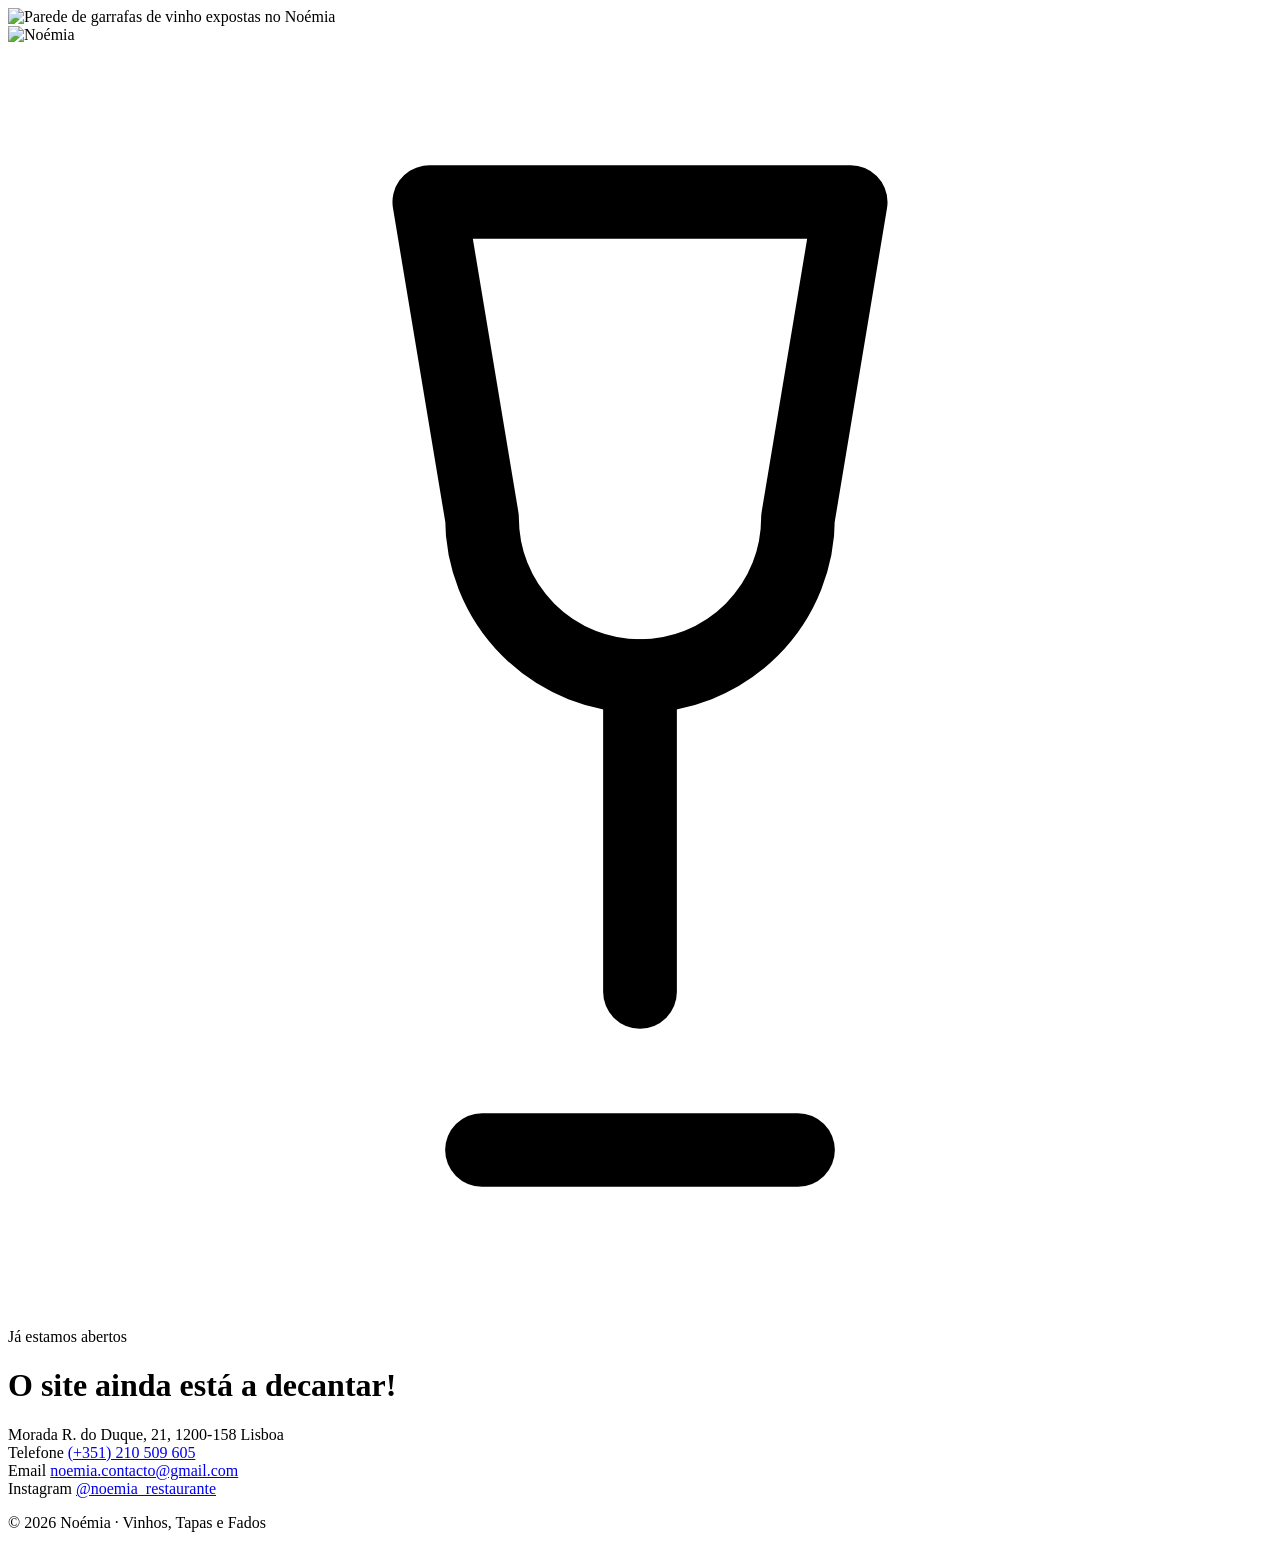
==== em-breve.html @ 316791ad "Add files via upload" ====
<!DOCTYPE html>
<html lang="pt-PT">
<head>
<meta charset="UTF-8">
<meta name="viewport" content="width=device-width, initial-scale=1.0">
<title>Site em construção · Noémia</title>
<meta name="description" content="O Noémia já está aberto. O novo site está em construção — venha à nossa mesa entretanto.">
<meta name="robots" content="noindex">

<link rel="icon" type="image/png" sizes="32x32" href="assets/logo/favicon-32.png">
<link rel="apple-touch-icon" href="assets/logo/apple-touch-icon.png">

<link rel="preconnect" href="https://fonts.googleapis.com">
<link rel="preconnect" href="https://fonts.gstatic.com" crossorigin>
<link href="https://fonts.googleapis.com/css2?family=Fraunces:ital,opsz,wght@0,9..144,300;0,9..144,500;0,9..144,600;1,9..144,500&family=Work+Sans:wght@300;400;500;600&display=swap" rel="stylesheet">

<link rel="stylesheet" href="assets/css/style.css">
</head>
<body class="embreve-page">

<!--
  NOTA PARA O CLIENTE:
  Esta é uma página autónoma de "Site em construção", separada do site
  principal (index.html). O restaurante já está aberto — esta tela deixa
  isso claro e convida o visitante a contactar/visitar entretanto.
  Para colocar esta página online primeiro, basta apontar o domínio para
  este ficheiro (em-breve.html) em vez do index.html.
-->

<div class="grain"></div>

<div class="embreve">
  <div class="embreve-media">
    <img src="assets/img/parede-vinhos.jpg" alt="Parede de garrafas de vinho expostas no Noémia" loading="eager">
    <div class="embreve-overlay"></div>
  </div>

  <div class="embreve-content container">
    <img src="assets/logo/noemia-white.png" alt="Noémia" class="embreve-logo">

    <svg class="embreve-icon" viewBox="0 0 24 24" fill="none" stroke="currentColor" stroke-width="1.4" stroke-linecap="round" stroke-linejoin="round" aria-hidden="true"><path d="M8 3h8l-1 6a3 3 0 0 1-3 3 3 3 0 0 1-3-3L8 3z"/><path d="M12 12v6"/><path d="M9 21h6"/></svg>

    <p class="embreve-eyebrow">Já estamos abertos</p>
    <h1 class="embreve-heading">O site ainda está a decantar!</h1>

    <div class="embreve-info">
      <div class="info-block">
        <span class="info-label">Morada</span>
        <span class="info-value">R. do Duque, 21, 1200-158 Lisboa</span>
      </div>
      <div class="info-block">
        <span class="info-label">Telefone</span>
        <span class="info-value"><a href="tel:+351210509605">(+351) 210 509 605</a></span>
      </div>
      <div class="info-block">
        <span class="info-label">Email</span>
        <span class="info-value"><a href="mailto:noemia.contacto@gmail.com">noemia.contacto@gmail.com</a></span>
      </div>
      <div class="info-block">
        <span class="info-label">Instagram</span>
        <span class="info-value"><a href="https://instagram.com/noemia_restaurante" target="_blank" rel="noopener">@noemia_restaurante</a></span>
      </div>
    </div>
  </div>

  <p class="embreve-credit">&copy; <span id="year"></span> Noémia · Vinhos, Tapas e Fados</p>
</div>

<script>document.getElementById("year").textContent = new Date().getFullYear();</script>
</body>
</html>
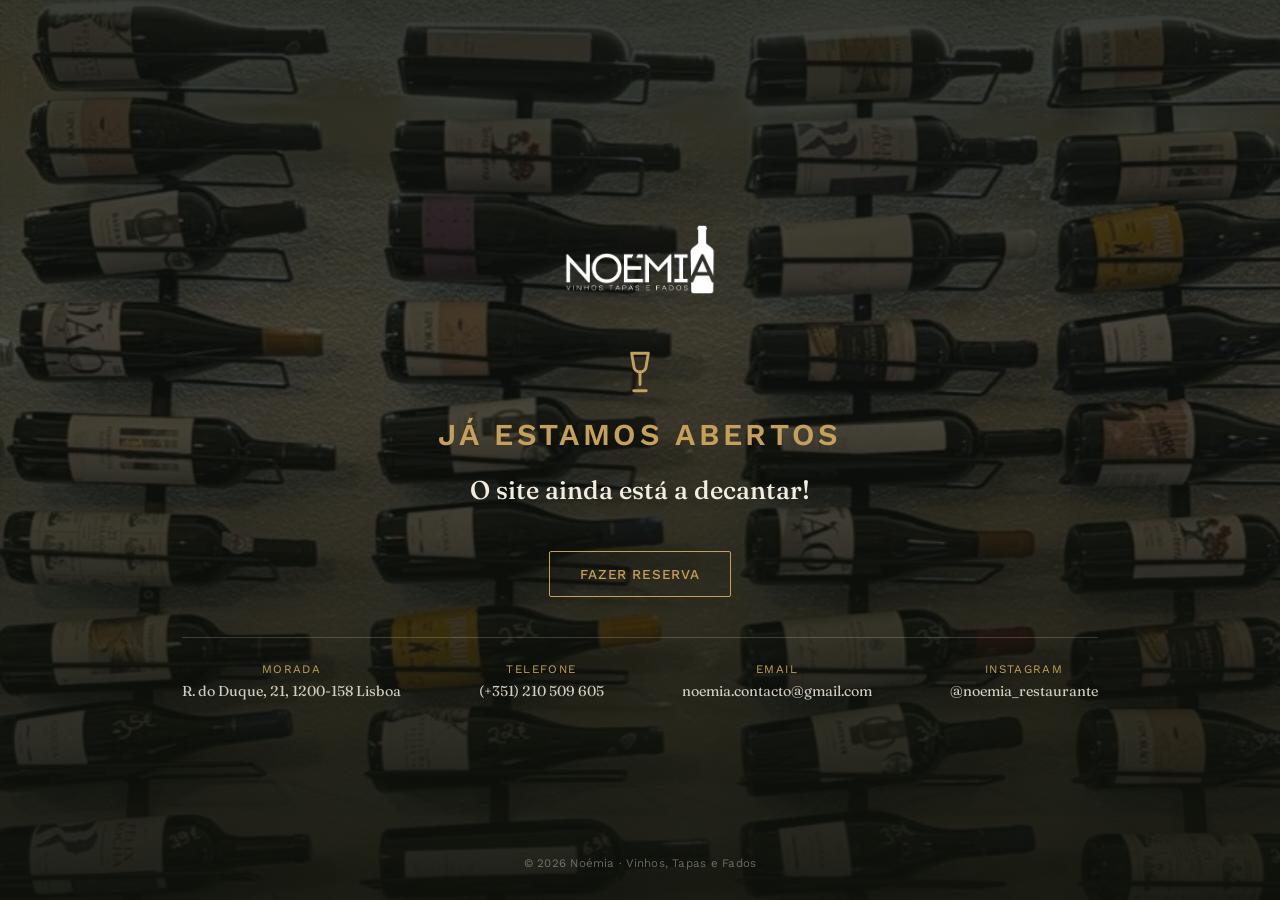
==== commit 402f310f: "Fixar imagem de fundo e adicionar botão de reservas na página "em breve" Impede o efeito de arrastar" ====
--- a/em-breve.html
+++ b/em-breve.html
@@ -43,6 +43,9 @@
     <p class="embreve-eyebrow">Já estamos abertos</p>
     <h1 class="embreve-heading">O site ainda está a decantar!</h1>
 
+    <!-- NOTA PARA O CLIENTE: substituir o href abaixo pelo link real de reservas quando for enviado. -->
+    <a href="RESERVAS_URL_AQUI" target="_blank" rel="noopener" class="btn btn-outline-light embreve-cta">Fazer Reserva</a>
+
     <div class="embreve-info">
       <div class="info-block">
         <span class="info-label">Morada</span>
--- a/assets/css/style.css
+++ b/assets/css/style.css
@@ -0,0 +1,583 @@
+/* ==========================================================================
+   Noémia · Vinhos, Tapas e Fados
+   ========================================================================== */
+
+:root{
+  --verde: #2A3322;
+  --verde-escuro: #1B2116;
+  --creme: #F4EEE1;
+  --creme-2: #EAE1CD;
+  --dourado: #C6A15B;
+  --texto-escuro: #211D17;
+  --texto-claro: #F4EEE1;
+
+  --serif: 'Fraunces', Georgia, serif;
+  --sans: 'Work Sans', -apple-system, BlinkMacSystemFont, 'Segoe UI', sans-serif;
+
+  --container: 1180px;
+  --transition: .5s cubic-bezier(.16,.8,.28,1);
+
+  --textura: repeating-linear-gradient(135deg, rgba(244,238,225,.05) 0px, rgba(244,238,225,.05) 1px, transparent 1px, transparent 9px);
+}
+
+*, *::before, *::after{ box-sizing: border-box; }
+html{ scroll-behavior: smooth; }
+body{
+  margin:0;
+  font-family: var(--sans);
+  color: var(--texto-escuro);
+  background: var(--creme);
+  -webkit-font-smoothing: antialiased;
+  overflow-x: hidden;
+}
+img{ max-width:100%; display:block; }
+a{ color: inherit; text-decoration: none; }
+ul{ list-style:none; margin:0; padding:0; }
+h1,h2,h3,h4{ font-family: var(--serif); font-weight: 500; margin:0; line-height:1.12; }
+
+.container{
+  width:100%;
+  max-width: var(--container);
+  margin:0 auto;
+  padding: 0 32px;
+}
+
+/* subtle grain overlay for texture */
+.grain{
+  position: fixed; inset:0; z-index: 9999; pointer-events:none;
+  opacity:.035; mix-blend-mode:multiply;
+  background-image: url("data:image/svg+xml,%3Csvg xmlns='http://www.w3.org/2000/svg' width='120' height='120'%3E%3Cfilter id='n'%3E%3CfeTurbulence type='fractalNoise' baseFrequency='0.9' numOctaves='2' stitchTiles='stitch'/%3E%3C/filter%3E%3Crect width='100%25' height='100%25' filter='url(%23n)'/%3E%3C/svg%3E");
+}
+
+/* ---------- buttons ---------- */
+.btn{
+  display:inline-flex; align-items:center; justify-content:center;
+  padding: 14px 30px;
+  border-radius: 2px;
+  font-size: .85rem;
+  letter-spacing: .06em;
+  text-transform: uppercase;
+  font-weight: 500;
+  border: 1px solid transparent;
+  transition: all .3s ease;
+  cursor:pointer;
+  white-space: nowrap;
+}
+.btn-primary{ background: var(--verde); color: var(--creme); }
+.btn-primary:hover{ background: var(--verde-escuro); transform: translateY(-1px); }
+
+.btn-ghost{ background: transparent; color: var(--texto-claro); border-color: rgba(244,238,225,.5); }
+.btn-ghost:hover{ background: rgba(244,238,225,.12); border-color: var(--texto-claro); }
+
+.btn-outline{ background: transparent; color: var(--texto-escuro); border-color: var(--texto-escuro); }
+.btn-outline:hover{ background: var(--texto-escuro); color: var(--creme); }
+
+.btn-outline-light{ background: transparent; color: var(--dourado); border-color: var(--dourado); }
+.btn-outline-light:hover{ background: var(--dourado); color: var(--verde-escuro); }
+
+/* ---------- header ---------- */
+.site-header{
+  position: fixed; top:0; left:0; right:0; z-index: 1000;
+  padding: 22px 0;
+  transition: background .4s ease, padding .4s ease, box-shadow .4s ease;
+}
+.site-header.scrolled{
+  background: rgba(244,238,225,.92);
+  backdrop-filter: blur(10px);
+  padding: 14px 0;
+  box-shadow: 0 2px 20px rgba(0,0,0,.06);
+}
+.header-inner{
+  display:grid; grid-template-columns: 1fr auto 1fr; align-items:center; gap: 24px;
+}
+.brand{ position:relative; display:inline-flex; justify-self:start; }
+.brand-logo{ height: 48px; width:auto; transition: height .4s ease, opacity .3s ease; }
+.site-header.scrolled .brand-logo{ height: 38px; }
+.brand-logo-dark{ position:absolute; top:0; left:0; opacity:0; }
+.site-header.scrolled .brand-logo-light{ opacity:0; }
+.site-header.scrolled .brand-logo-dark{ opacity:1; }
+
+.main-nav{ display:flex; gap: 34px; justify-self:center; }
+.main-nav a{
+  font-size: .82rem; letter-spacing:.05em; text-transform: uppercase;
+  color: var(--texto-claro); position:relative; padding: 4px 0;
+  transition: color .4s ease;
+}
+.site-header.scrolled .main-nav a{ color: var(--texto-escuro); }
+.main-nav a::after{
+  content:''; position:absolute; left:0; right:100%; bottom:-2px; height:1px;
+  background: var(--dourado); transition: right .3s ease;
+}
+.site-header.scrolled .main-nav a::after{ background: var(--verde); }
+.main-nav a:hover::after{ right:0; }
+
+.header-actions{ display:flex; align-items:center; gap: 20px; justify-self:end; }
+
+.nav-cta{
+  padding: 10px 24px;
+  color: var(--texto-claro); border-color: rgba(244,238,225,.6);
+  transition: all .3s ease, color .4s ease, border-color .4s ease;
+}
+.site-header.scrolled .nav-cta{ color: var(--texto-escuro); border-color: var(--texto-escuro); }
+.site-header.scrolled .nav-cta:hover{ background: var(--texto-escuro); color: var(--creme); }
+.nav-cta:hover{ background: rgba(244,238,225,.12); }
+
+.lang-switch{ display:flex; align-items:center; gap: 2px; }
+.lang-btn{
+  background:none; border:none; cursor:pointer; padding: 4px 7px;
+  font-family: 'Work Sans', sans-serif; font-size: .74rem; font-weight:500;
+  letter-spacing:.04em; color: rgba(244,238,225,.65);
+  transition: color .3s ease;
+}
+.lang-btn:hover{ color: var(--texto-claro); }
+.lang-btn.is-active{ color: var(--dourado); font-weight:600; }
+.site-header.scrolled .lang-btn{ color: rgba(33,29,23,.45); }
+.site-header.scrolled .lang-btn:hover{ color: var(--texto-escuro); }
+.site-header.scrolled .lang-btn.is-active{ color: var(--verde); }
+body.subpage .lang-btn{ color: rgba(33,29,23,.45); }
+body.subpage .lang-btn:hover{ color: var(--texto-escuro); }
+body.subpage .lang-btn.is-active{ color: var(--verde); }
+
+.nav-toggle{ display:none; }
+
+/* subpages without a dark hero need a legible header from the start,
+   but as a translucent glass effect instead of a solid colour */
+body.subpage .site-header{
+  background: rgba(244,238,225,.22);
+  backdrop-filter: blur(18px);
+  -webkit-backdrop-filter: blur(18px);
+  box-shadow: 0 2px 20px rgba(0,0,0,.06);
+}
+body.subpage .main-nav a{ color: var(--texto-escuro); }
+body.subpage .main-nav a::after{ background: var(--verde); }
+body.subpage .nav-cta{ color: var(--texto-escuro); border-color: var(--texto-escuro); }
+body.subpage .nav-cta:hover{ background: var(--texto-escuro); color: var(--creme); }
+body.subpage .nav-toggle span{ background: var(--texto-escuro); }
+body.subpage .brand-logo-light{ opacity:0; }
+body.subpage .brand-logo-dark{ opacity:1; }
+
+/* ---------- eyebrow / heading helpers ---------- */
+.eyebrow{
+  font-size: .78rem; letter-spacing: .18em; text-transform: uppercase;
+  color: var(--verde); font-weight: 600; margin: 0 0 18px;
+}
+.eyebrow-light{ color: var(--dourado); }
+
+h1, h2{ font-size: clamp(2rem, 3.4vw, 2.9rem); margin-bottom: 22px; }
+.lead{ font-size: 1.05rem; line-height:1.75; color: #4a453b; max-width: 46ch; }
+.lead-light{ color: rgba(244,238,225,.82); max-width: 56ch; }
+
+.note{ margin-top: 24px; font-size: .92rem; font-style: italic; color:#6b6455; }
+.note-light{ color: rgba(244,238,225,.65); }
+
+.section{ position: relative; padding: 130px 0; }
+
+/* ---------- reveal on scroll ---------- */
+.reveal{ opacity:0; transform: translateY(26px); transition: opacity .8s ease, transform .8s ease; }
+.reveal.is-visible{ opacity:1; transform: translateY(0); }
+
+/* ==========================================================================
+   HERO
+   ========================================================================== */
+.hero{
+  position: relative; height: 100vh; min-height: 640px;
+  display:flex; align-items:center; justify-content:center;
+  overflow:hidden;
+}
+.hero-media{ position:absolute; inset:0; z-index:0; }
+.hero-media img{
+  width:100%; height:100%; object-fit: cover; object-position: center 30%;
+  animation: heroZoom 9s ease-in-out infinite alternate;
+}
+@keyframes heroZoom{
+  0%{ transform: scale(1); }
+  100%{ transform: scale(1.1); }
+}
+.hero-overlay{
+  position:absolute; inset:0;
+  background: linear-gradient(180deg, rgba(27,33,22,.55) 0%, rgba(27,33,22,.35) 40%, rgba(27,33,22,.75) 100%);
+}
+.hero-content{
+  position:relative; z-index:1; text-align:center;
+  display:flex; flex-direction:column; align-items:center;
+  padding-top: 0;
+  margin-top: -48px;
+}
+.hero-logo{ width: min(560px, 78vw); margin: 8px 0 34px; }
+.hero-actions{ display:flex; gap: 22px; flex-wrap: wrap; justify-content:center; }
+.hero-actions .btn{
+  padding: 20px 46px;
+  font-size: .95rem;
+}
+.hero-actions .btn-primary{
+  box-shadow: 0 10px 34px rgba(198,161,91,.35), 0 0 46px rgba(198,161,91,.22);
+}
+.hero-actions .btn-primary:hover{
+  box-shadow: 0 12px 44px rgba(198,161,91,.55), 0 0 60px rgba(198,161,91,.4);
+}
+.hero-actions .btn-ghost{
+  box-shadow: 0 0 30px rgba(244,238,225,.12);
+}
+.hero-actions .btn-ghost:hover{
+  box-shadow: 0 0 40px rgba(244,238,225,.2);
+}
+
+/* ==========================================================================
+   CONCEITO
+   ========================================================================== */
+.conceito{ background: var(--creme); }
+.split{
+  display:grid; grid-template-columns: 1.1fr .9fr; gap: 80px; align-items:center;
+}
+.split-reverse{ grid-template-columns: .9fr 1.1fr; }
+.split-reverse .split-media{ order: -1; }
+
+.split-media img{ border-radius: 3px; box-shadow: 0 30px 60px -20px rgba(20,15,10,.35); }
+
+.split-media-collage{ position:relative; margin-bottom: 46px; }
+.split-media-collage .media-main{ border-radius:3px; box-shadow: 0 30px 60px -20px rgba(20,15,10,.35); }
+.media-accent{
+  position:absolute; width: 42%; right:-6%; bottom:-12%;
+  border: 8px solid var(--creme);
+  border-radius: 3px; overflow:hidden;
+  box-shadow: 0 24px 50px -16px rgba(20,15,10,.45);
+}
+.media-accent img{ height:100%; object-fit:cover; object-position: center 20%; }
+
+.pillars{
+  margin-top: 52px; display:grid; grid-template-columns: repeat(3,1fr); gap: 22px;
+}
+.pillar{
+  display:flex;
+  flex-direction:column;
+  background: var(--creme-2);
+  border: 1px solid rgba(33,29,23,.08);
+  border-radius: 4px;
+  padding: 26px 22px 22px;
+  transition: transform .4s ease, box-shadow .4s ease, border-color .4s ease;
+}
+.pillar:hover{
+  transform: translateY(-6px);
+  box-shadow: 0 24px 40px -18px rgba(20,15,10,.25);
+  border-color: rgba(198,161,91,.5);
+}
+.pillar-icon{
+  display:flex; align-items:center; justify-content:center;
+  width: 40px; height: 40px; margin-bottom: 14px;
+  color: var(--dourado);
+}
+.pillar-icon svg{ width:100%; height:100%; }
+.pillar-num{ font-family: var(--serif); font-size: .78rem; color: var(--dourado); letter-spacing:.1em; }
+.pillar h3{ font-size: 1.15rem; margin: 8px 0 8px; }
+.pillar p{ font-size: .9rem; line-height: 1.6; color:#5a5448; margin: 0 0 16px; }
+.pillar-link{
+  display:inline-flex; align-items:center; gap: 6px;
+  font-size: .74rem; letter-spacing:.08em; text-transform:uppercase;
+  color: var(--verde); font-weight: 600;
+  margin-top: auto; padding-top: 14px;
+}
+.pillar-link svg{ width: 12px; height:12px; transition: transform .3s ease; }
+.pillar:hover .pillar-link svg{ transform: translateY(3px); }
+
+/* ==========================================================================
+   CARTA
+   ========================================================================== */
+.carta{
+  background: linear-gradient(160deg, var(--verde-escuro) 0%, var(--verde) 100%);
+  color: var(--texto-claro);
+}
+.section-head{ max-width: 640px; margin: 0 auto 64px; text-align:center; }
+.section-head .lead{ margin: 0 auto; }
+
+.menu-categories{
+  max-width: 980px; margin: 0 auto;
+  display:flex; flex-direction:column; gap: 54px;
+}
+.menu-category-head{ display:flex; align-items:baseline; gap: 18px; margin-bottom: 20px; }
+.menu-category-title{
+  font-family: var(--serif); font-size: 1.35rem; color: var(--dourado);
+  white-space: nowrap; letter-spacing: .01em;
+}
+.menu-category-line{ flex:1; height:1px; background: rgba(244,238,225,.16); }
+
+.menu-grid{
+  display:grid; grid-template-columns: 1fr 1fr; gap: 18px 60px;
+}
+.menu-item{ padding: 16px 0; border-bottom: 1px solid rgba(244,238,225,.12); }
+.menu-item-top{ display:flex; align-items:baseline; gap: 10px; }
+.menu-item h4{
+  font-family: var(--sans); font-weight: 400; font-size: .98rem;
+  color: rgba(244,238,225,.92); margin:0; flex-shrink:0;
+}
+.dots{ flex:1; border-bottom: 1px dotted rgba(244,238,225,.25); transform: translateY(-4px); }
+.price{ font-family: var(--serif); color: var(--dourado); font-size: 1rem; flex-shrink:0; }
+
+.center-cta{ text-align:center; margin-top: 56px; }
+.center-cta-inline{ margin-top: 34px; }
+
+.back-link{
+  display:inline-flex; align-items:center; gap: 8px;
+  color: var(--dourado); font-size: .8rem; letter-spacing:.08em; text-transform:uppercase;
+  margin-bottom: 44px; transition: gap .3s ease;
+}
+.back-link svg{ width:14px; height:14px; }
+.back-link:hover{ gap: 12px; }
+
+/* Carta-light: versão de cores invertidas (fundo claro) para a carta de vinhos */
+.carta-light{
+  background: linear-gradient(160deg, var(--creme) 0%, var(--creme-2) 100%);
+  color: var(--texto-escuro);
+}
+.carta-light .eyebrow-light{ color: var(--verde); }
+.carta-light .lead-light{ color: rgba(33,29,23,.75); }
+.carta-light .menu-category-title{ color: var(--verde); }
+.carta-light .menu-category-line{ background: rgba(33,29,23,.14); }
+.carta-light .menu-item{ border-bottom-color: rgba(33,29,23,.12); }
+.carta-light .menu-item h4{ color: rgba(33,29,23,.9); }
+.carta-light .dots{ border-bottom-color: rgba(33,29,23,.25); }
+.carta-light .price{ color: var(--verde); }
+.carta-light .back-link{ color: var(--verde); }
+
+/* ==========================================================================
+   VINHOS & TAPAS · split interativo
+   ========================================================================== */
+.split-reveal{ padding:0; }
+.split-reveal-inner{
+  position:relative; display:flex; min-height: 640px; overflow:hidden;
+}
+.split-panel{
+  position:relative; flex:1; display:flex; align-items:center; justify-content:center;
+  overflow:hidden; cursor:pointer;
+  transition: flex .5s cubic-bezier(.16,.8,.28,1);
+}
+.split-panel-media{ position:absolute; inset:0; }
+.split-panel-media img{
+  width:100%; height:100%; object-fit:cover;
+  transition: transform .5s ease;
+}
+.split-panel-overlay{
+  position:absolute; inset:0;
+  background: var(--textura), linear-gradient(180deg, rgba(14,17,10,.68) 0%, rgba(10,13,7,.9) 100%);
+  background-blend-mode: overlay, normal;
+  transition: background-color .5s ease;
+}
+.split-panel-content{
+  position:relative; z-index:1; text-align:center; color: var(--texto-claro);
+  padding: 40px; max-width: 460px;
+}
+.split-panel-icon{
+  display:inline-flex; align-items:center; justify-content:center;
+  width: 48px; height: 48px; margin-bottom: 16px; color: var(--dourado);
+}
+.split-panel-icon svg{ width:100%; height:100%; }
+.split-panel-title{ font-size: clamp(2rem, 3.4vw, 2.9rem); color: var(--texto-claro); }
+.split-panel-extra{
+  max-height:0; opacity:0; overflow:hidden; margin-top:0;
+  transition: max-height .5s ease, opacity .4s ease, margin-top .5s ease;
+}
+.split-panel-extra p{ font-size: 1.08rem; line-height:1.75; color: rgba(244,238,225,.86); }
+.split-panel.is-active .split-panel-extra{ max-height: 460px; opacity:1; margin-top: 22px; }
+.split-panel.is-active{ flex: 1.5; }
+.split-panel.is-shrink{ flex: .6; }
+.split-panel.is-active .split-panel-media img{ transform: scale(1.06); }
+.split-panel-extra .btn{ margin-top: 14px; padding: 17px 40px; }
+
+.split-divider{
+  position:relative; flex: 0 0 auto;
+  width: 3px; z-index:3;
+  overflow: visible;
+  pointer-events:none;
+}
+.split-divider-line{
+  position:absolute; inset:0;
+  background: var(--dourado);
+  opacity:.55;
+  transition: opacity .5s ease, box-shadow .5s ease;
+}
+.split-divider-bottle{
+  position:absolute; top:50%; left:50%; transform: translate(-50%,-50%);
+  width: 44px; color: var(--dourado); opacity:.95;
+  pointer-events:auto; cursor:pointer;
+  transition: opacity .4s ease, transform .4s cubic-bezier(.16,.8,.28,1), filter .5s ease;
+}
+.split-divider-bottle svg{ width:100%; height:auto; display:block; }
+.split-divider-bottle:hover{ transform: translate(-50%,-50%) scale(1.08); }
+
+.split-reveal-inner.has-active .split-divider-line{
+  opacity:1;
+  box-shadow: 0 0 14px 1px rgba(198,161,91,.5);
+}
+.split-reveal-inner.has-active .split-divider-bottle{
+  opacity:1;
+  filter: drop-shadow(0 0 10px rgba(198,161,91,.6));
+}
+
+.wine-stats{ display:flex; gap: 36px; flex-wrap:wrap; margin: 26px 0 0; justify-content:center; }
+.wine-stat-num{ font-family: var(--serif); font-size: 1.9rem; color: var(--dourado); display:block; }
+.wine-stat-label{ font-size: .72rem; letter-spacing:.08em; text-transform:uppercase; color: rgba(244,238,225,.7); }
+
+/* ==========================================================================
+   FADO
+   ========================================================================== */
+.fado{
+  background: var(--textura), linear-gradient(160deg, var(--verde-escuro) 0%, var(--verde) 100%);
+  background-blend-mode: overlay, normal;
+}
+.fado h2{ color: var(--texto-claro); }
+.fado-note{ font-family: var(--serif); font-size: 2.6rem; color: var(--dourado); display:block; margin-bottom: 6px; }
+.fado .split{ grid-template-columns: 1.3fr .7fr; }
+.fado .split-media img{ object-fit:cover; min-height: 460px; }
+
+/* ==========================================================================
+   RESERVAS
+   ========================================================================== */
+.reservas{ background: var(--creme); }
+.reservas-inner{
+  display:grid; grid-template-columns: 1fr 1fr; gap: 80px; align-items:start;
+}
+.reservas-text .lead{ margin-bottom: 34px; }
+.reservas-info{
+  display:grid; grid-template-columns: 1fr 1fr; gap: 30px 40px;
+  border-top: 1px solid rgba(33,29,23,.15); padding-top: 36px;
+}
+.info-block{ display:flex; flex-direction:column; gap:6px; }
+.info-label{ font-size:.72rem; letter-spacing:.12em; text-transform:uppercase; color:var(--verde); }
+.info-value{ font-family: var(--serif); font-size: 1.05rem; }
+.info-value a:hover{ color: var(--verde); }
+
+/* ==========================================================================
+   FOOTER
+   ========================================================================== */
+.site-footer{ background: var(--verde-escuro); padding: 50px 0; }
+.footer-inner{
+  display:flex; flex-direction:column; align-items:center; gap: 18px; text-align:center;
+}
+.footer-logo{ height: 30px; opacity:.9; }
+.footer-inner p{ font-size: .8rem; color: rgba(244,238,225,.5); margin:0; }
+
+/* ==========================================================================
+   EM BREVE (coming soon splash page)
+   ========================================================================== */
+html:has(body.embreve-page){ height:100%; overscroll-behavior:none; }
+body.embreve-page{ height:100dvh; overflow:hidden; overscroll-behavior:none; touch-action: pan-x pan-y; }
+.embreve{
+  position: relative; height:100%;
+  display:flex; align-items:center; justify-content:center;
+  overflow:hidden; text-align:center;
+}
+.embreve-media{ position:fixed; inset:0; z-index:0; }
+.embreve-media img{
+  width:100%; height:100%; object-fit: cover; object-position: center 30%;
+}
+.embreve-overlay{
+  position:absolute; inset:0;
+  background: linear-gradient(180deg, rgba(15,18,11,.82) 0%, rgba(15,18,11,.72) 40%, rgba(15,18,11,.92) 100%);
+}
+.embreve-content{
+  position:relative; z-index:1;
+  display:flex; flex-direction:column; align-items:center;
+  max-width: 980px;
+  padding: clamp(20px, 5vh, 60px) 32px;
+  color: var(--texto-claro);
+}
+.embreve-logo{ width: min(170px, 38vw); margin-bottom: clamp(16px, 3vh, 28px); }
+.embreve-icon{
+  width: 50px; height: 50px; margin: 0 0 clamp(12px, 2.5vh, 20px); color: var(--dourado);
+}
+.embreve-eyebrow{
+  font-size: clamp(1.3rem, 3vw, 1.9rem); letter-spacing:.12em; text-transform:uppercase;
+  color: var(--dourado); font-weight:600;
+  margin:0 0 clamp(14px, 2.5vh, 22px);
+}
+.embreve-heading{
+  font-family: var(--serif); font-weight:500;
+  font-size: clamp(1.05rem, 2.1vw, 1.6rem); line-height:1.3;
+  margin:0 0 clamp(28px, 5vh, 44px);
+}
+.embreve-cta{ margin: 0 0 clamp(28px, 5vh, 40px); }
+
+.embreve-info{
+  display:flex; flex-wrap:wrap; justify-content:center; gap: clamp(16px, 3vh, 24px) 36px;
+  width:100%; padding-top: clamp(16px, 3vh, 24px);
+  border-top: 1px solid rgba(244,238,225,.2);
+}
+.embreve-info .info-block{ align-items:center; }
+.embreve-info .info-label{ color: var(--dourado); }
+.embreve-info .info-value{ font-size: .9rem; color: rgba(244,238,225,.85); }
+.embreve-info .info-value a:hover{ color: var(--dourado); }
+.embreve-credit{
+  position:absolute; left:0; right:0; bottom: 18px; z-index:1;
+  font-size:.72rem; letter-spacing:.02em;
+  color: rgba(244,238,225,.4);
+}
+
+@media (min-width: 700px){
+  .embreve-info{ flex-wrap: nowrap; justify-content: space-between; }
+  .embreve-info .info-block{ white-space:nowrap; }
+}
+
+@media (max-width: 600px){
+  .embreve-info{ gap: clamp(14px, 2.5vh, 20px) 30px; }
+}
+
+@media (max-height: 680px){
+  .embreve-logo{ margin-bottom: 12px; }
+  .embreve-icon{ display:none; }
+}
+
+/* ==========================================================================
+   RESPONSIVE
+   ========================================================================== */
+@media (max-width: 900px){
+  .split, .reservas-inner{ grid-template-columns: 1fr; gap: 46px; }
+  .split-reverse .split-media{ order: 0; }
+  .pillars{ grid-template-columns: 1fr; gap: 22px; }
+  .menu-grid{ grid-template-columns: 1fr; }
+  .reservas-info{ grid-template-columns: 1fr 1fr; }
+  .section{ padding: 90px 0; }
+  .split-media-collage{ margin-bottom: 70px; }
+  .media-accent{ width: 54%; right:-4%; bottom:-16%; }
+  .wine-stats{ gap: 32px; }
+  .split-reveal-inner{ flex-direction:column; min-height:0; }
+  .split-panel{ flex:none !important; padding: 64px 0; }
+  .split-panel-extra{ max-height:none !important; opacity:1 !important; margin-top:22px !important; }
+  .split-divider{ display:none; }
+}
+
+@media (max-width: 760px){
+  .main-nav{
+    position: fixed; top:0; right:0; height:100vh; width: min(320px, 78vw);
+    background: var(--creme); flex-direction:column; gap:0;
+    padding: 110px 40px 40px; transform: translateX(100%);
+    transition: transform .45s cubic-bezier(.16,.8,.28,1);
+    box-shadow: -20px 0 60px rgba(0,0,0,.15);
+  }
+  .main-nav.open{ transform: translateX(0); }
+  .main-nav a{ padding: 16px 0; border-bottom:1px solid rgba(33,29,23,.08); font-size:.95rem; }
+  .main-nav.open a{ color: var(--texto-escuro) !important; }
+  .main-nav.open a::after{ background: var(--verde); }
+  .nav-cta{ display:none; }
+  .nav-toggle{
+    display:flex; flex-direction:column; justify-content:center; gap:5px;
+    width: 32px; height: 28px; background:none; border:none; cursor:pointer; z-index:1001;
+  }
+  .nav-toggle span{ height:1.5px; width:100%; background: var(--texto-claro); transition: all .3s ease; }
+  .site-header.scrolled .nav-toggle span{ background: var(--texto-escuro); }
+  .nav-toggle.open span{ background: var(--texto-escuro) !important; }
+  .nav-toggle.open span:nth-child(1){ transform: translateY(6.5px) rotate(45deg); }
+  .nav-toggle.open span:nth-child(2){ opacity:0; }
+  .nav-toggle.open span:nth-child(3){ transform: translateY(-6.5px) rotate(-45deg); }
+
+  .container{ padding: 0 22px; }
+  .hero-actions{ flex-direction:column; width: 100%; max-width: 320px; }
+  .hero-actions .btn{ width:100%; }
+  .reservas-info{ grid-template-columns: 1fr; }
+  .media-accent{ width: 60%; right:-2%; bottom:-14%; border-width:6px; }
+  .menu-categories{ gap: 42px; }
+  .menu-category-head{ margin-bottom: 16px; }
+}
+
+@media (prefers-reduced-motion: reduce){
+  .reveal{ transition:none; opacity:1; transform:none; }
+  html{ scroll-behavior:auto; }
+}
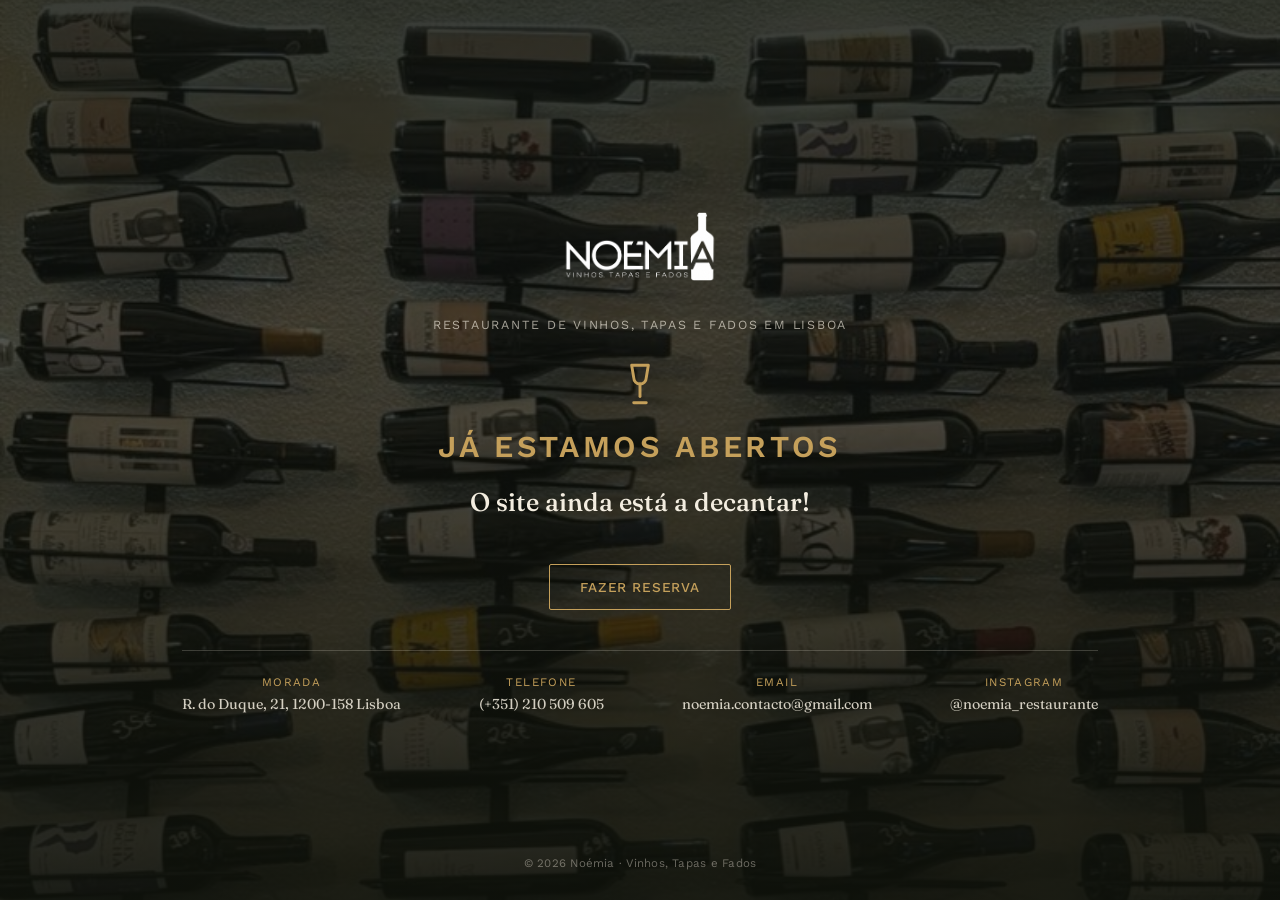
==== commit 750fcc0b: "Aplicar SEO on-page à página "em breve" e guardar plano de SEO do site oficial - Title/meta descript" ====
--- a/em-breve.html
+++ b/em-breve.html
@@ -3,9 +3,22 @@
 <head>
 <meta charset="UTF-8">
 <meta name="viewport" content="width=device-width, initial-scale=1.0">
-<title>Site em construção · Noémia</title>
-<meta name="description" content="O Noémia já está aberto. O novo site está em construção — venha à nossa mesa entretanto.">
-<meta name="robots" content="noindex">
+<title>Noémia · Restaurante de Vinhos, Tapas e Fados em Lisboa</title>
+<meta name="description" content="Noémia: restaurante em Lisboa com tapas portuguesas, garrafeira nacional e noites de fado ao vivo. Já estamos abertos na R. do Duque, 21 — reserve a sua mesa.">
+<meta name="robots" content="index, follow">
+<link rel="canonical" href="https://noemia.pt/">
+
+<meta property="og:type" content="restaurant">
+<meta property="og:site_name" content="Noémia">
+<meta property="og:title" content="Noémia · Restaurante de Vinhos, Tapas e Fados em Lisboa">
+<meta property="og:description" content="Tapas portuguesas, garrafeira nacional e noites de fado ao vivo no coração de Lisboa. Já estamos abertos — reserve a sua mesa.">
+<meta property="og:url" content="https://noemia.pt/">
+<meta property="og:image" content="https://noemia.pt/assets/img/parede-vinhos.jpg">
+<meta property="og:locale" content="pt_PT">
+<meta name="twitter:card" content="summary_large_image">
+<meta name="twitter:title" content="Noémia · Restaurante de Vinhos, Tapas e Fados em Lisboa">
+<meta name="twitter:description" content="Tapas portuguesas, garrafeira nacional e noites de fado ao vivo no coração de Lisboa.">
+<meta name="twitter:image" content="https://noemia.pt/assets/img/parede-vinhos.jpg">
 
 <link rel="icon" type="image/png" sizes="32x32" href="assets/logo/favicon-32.png">
 <link rel="apple-touch-icon" href="assets/logo/apple-touch-icon.png">
@@ -15,6 +28,36 @@
 <link href="https://fonts.googleapis.com/css2?family=Fraunces:ital,opsz,wght@0,9..144,300;0,9..144,500;0,9..144,600;1,9..144,500&family=Work+Sans:wght@300;400;500;600&display=swap" rel="stylesheet">
 
 <link rel="stylesheet" href="assets/css/style.css">
+
+<!--
+  NOTA PARA O CLIENTE: preencher/confirmar estes dados quando forem conhecidos
+  (horário completo do restaurante, faixa de preço) e voltar a validar o
+  JSON-LD em https://search.google.com/test/rich-results
+-->
+<script type="application/ld+json">
+{
+  "@context": "https://schema.org",
+  "@type": "Restaurant",
+  "name": "Noémia",
+  "alternateName": "Noémia Vinhos, Tapas e Fados",
+  "image": "https://noemia.pt/assets/img/parede-vinhos.jpg",
+  "logo": "https://noemia.pt/assets/logo/apple-touch-icon.png",
+  "url": "https://noemia.pt/",
+  "telephone": "+351210509605",
+  "email": "noemia.contacto@gmail.com",
+  "servesCuisine": ["Portuguesa", "Tapas", "Vinhos"],
+  "address": {
+    "@type": "PostalAddress",
+    "streetAddress": "R. do Duque, 21",
+    "postalCode": "1200-158",
+    "addressLocality": "Lisboa",
+    "addressCountry": "PT"
+  },
+  "sameAs": [
+    "https://instagram.com/noemia_restaurante"
+  ]
+}
+</script>
 </head>
 <body class="embreve-page">
 
@@ -37,14 +80,15 @@
 
   <div class="embreve-content container">
     <img src="assets/logo/noemia-white.png" alt="Noémia" class="embreve-logo">
+    <p class="embreve-tagline">Restaurante de Vinhos, Tapas e Fados em Lisboa</p>
 
     <svg class="embreve-icon" viewBox="0 0 24 24" fill="none" stroke="currentColor" stroke-width="1.4" stroke-linecap="round" stroke-linejoin="round" aria-hidden="true"><path d="M8 3h8l-1 6a3 3 0 0 1-3 3 3 3 0 0 1-3-3L8 3z"/><path d="M12 12v6"/><path d="M9 21h6"/></svg>
 
     <p class="embreve-eyebrow">Já estamos abertos</p>
     <h1 class="embreve-heading">O site ainda está a decantar!</h1>
 
-    <!-- NOTA PARA O CLIENTE: substituir o href abaixo pelo link real de reservas quando for enviado. -->
-    <a href="RESERVAS_URL_AQUI" target="_blank" rel="noopener" class="btn btn-outline-light embreve-cta">Fazer Reserva</a>
+    <!-- NOTA PARA O CLIENTE: por agora liga para o restaurante; substituir pelo link da plataforma de reservas quando for enviado. -->
+    <a href="tel:+351210509605" class="btn btn-outline-light embreve-cta">Fazer Reserva</a>
 
     <div class="embreve-info">
       <div class="info-block">
--- a/assets/css/style.css
+++ b/assets/css/style.css
@@ -480,7 +480,11 @@
   padding: clamp(20px, 5vh, 60px) 32px;
   color: var(--texto-claro);
 }
-.embreve-logo{ width: min(170px, 38vw); margin-bottom: clamp(16px, 3vh, 28px); }
+.embreve-logo{ width: min(170px, 38vw); margin-bottom: clamp(6px, 1.5vh, 10px); }
+.embreve-tagline{
+  font-size: .78rem; letter-spacing:.14em; text-transform:uppercase;
+  color: rgba(244,238,225,.65); margin: 0 0 clamp(16px, 3vh, 28px);
+}
 .embreve-icon{
   width: 50px; height: 50px; margin: 0 0 clamp(12px, 2.5vh, 20px); color: var(--dourado);
 }
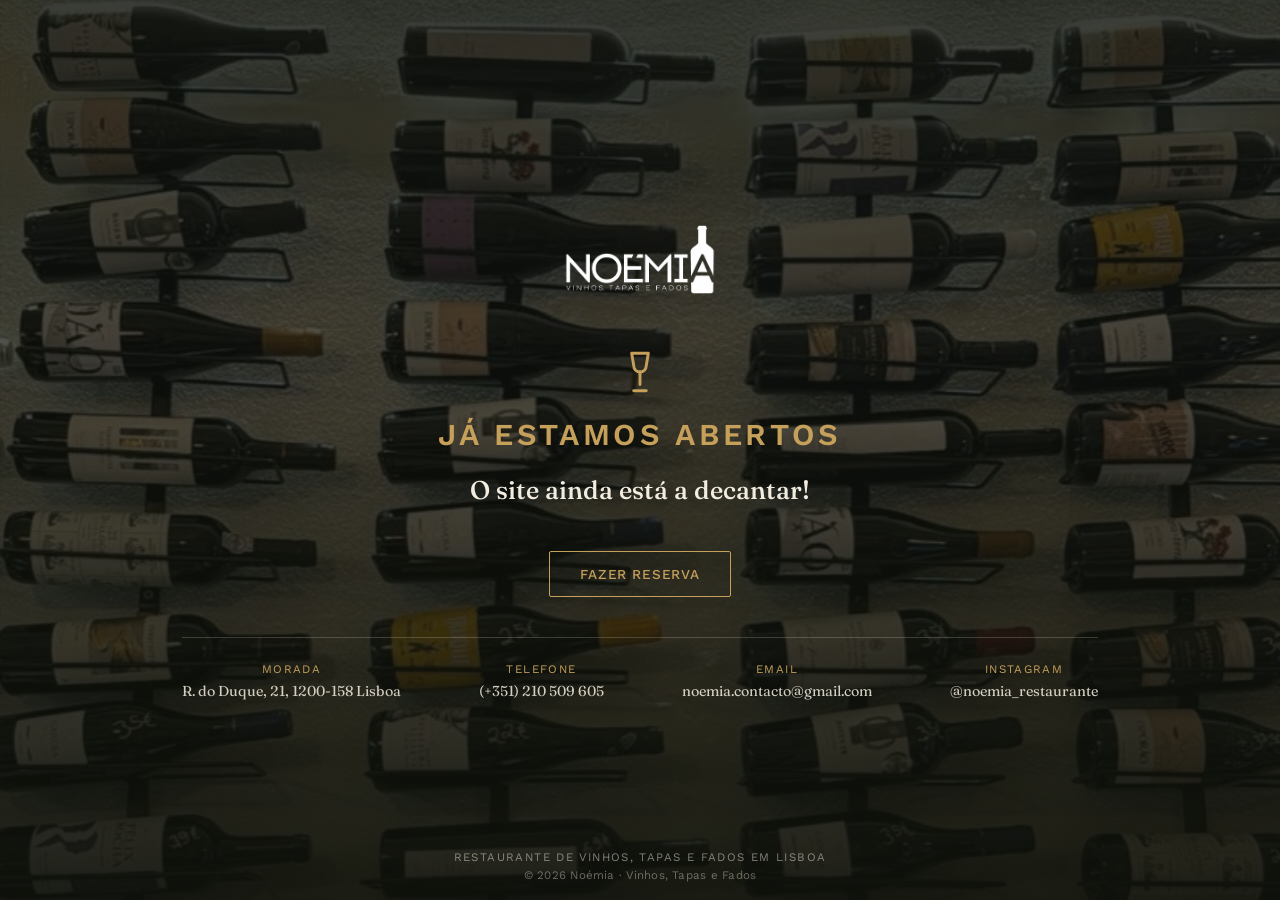
==== commit b52a2659: "Mover tagline "Restaurante de Vinhos, Tapas e Fados em Lisboa" para o rodapé" ====
--- a/em-breve.html
+++ b/em-breve.html
@@ -80,7 +80,6 @@
 
   <div class="embreve-content container">
     <img src="assets/logo/noemia-white.png" alt="Noémia" class="embreve-logo">
-    <p class="embreve-tagline">Restaurante de Vinhos, Tapas e Fados em Lisboa</p>
 
     <svg class="embreve-icon" viewBox="0 0 24 24" fill="none" stroke="currentColor" stroke-width="1.4" stroke-linecap="round" stroke-linejoin="round" aria-hidden="true"><path d="M8 3h8l-1 6a3 3 0 0 1-3 3 3 3 0 0 1-3-3L8 3z"/><path d="M12 12v6"/><path d="M9 21h6"/></svg>
 
@@ -110,7 +109,10 @@
     </div>
   </div>
 
-  <p class="embreve-credit">&copy; <span id="year"></span> Noémia · Vinhos, Tapas e Fados</p>
+  <div class="embreve-footer">
+    <p class="embreve-tagline">Restaurante de Vinhos, Tapas e Fados em Lisboa</p>
+    <p class="embreve-credit">&copy; <span id="year"></span> Noémia · Vinhos, Tapas e Fados</p>
+  </div>
 </div>
 
 <script>document.getElementById("year").textContent = new Date().getFullYear();</script>
--- a/assets/css/style.css
+++ b/assets/css/style.css
@@ -480,11 +480,7 @@
   padding: clamp(20px, 5vh, 60px) 32px;
   color: var(--texto-claro);
 }
-.embreve-logo{ width: min(170px, 38vw); margin-bottom: clamp(6px, 1.5vh, 10px); }
-.embreve-tagline{
-  font-size: .78rem; letter-spacing:.14em; text-transform:uppercase;
-  color: rgba(244,238,225,.65); margin: 0 0 clamp(16px, 3vh, 28px);
-}
+.embreve-logo{ width: min(170px, 38vw); margin-bottom: clamp(16px, 3vh, 28px); }
 .embreve-icon{
   width: 50px; height: 50px; margin: 0 0 clamp(12px, 2.5vh, 20px); color: var(--dourado);
 }
@@ -509,10 +505,17 @@
 .embreve-info .info-label{ color: var(--dourado); }
 .embreve-info .info-value{ font-size: .9rem; color: rgba(244,238,225,.85); }
 .embreve-info .info-value a:hover{ color: var(--dourado); }
+.embreve-footer{
+  position:absolute; left:0; right:0; bottom: 18px; z-index:1;
+  text-align:center;
+}
+.embreve-tagline{
+  font-size: .72rem; letter-spacing:.12em; text-transform:uppercase;
+  color: rgba(244,238,225,.5); margin: 0 0 4px;
+}
 .embreve-credit{
-  position:absolute; left:0; right:0; bottom: 18px; z-index:1;
   font-size:.72rem; letter-spacing:.02em;
-  color: rgba(244,238,225,.4);
+  color: rgba(244,238,225,.4); margin:0;
 }
 
 @media (min-width: 700px){
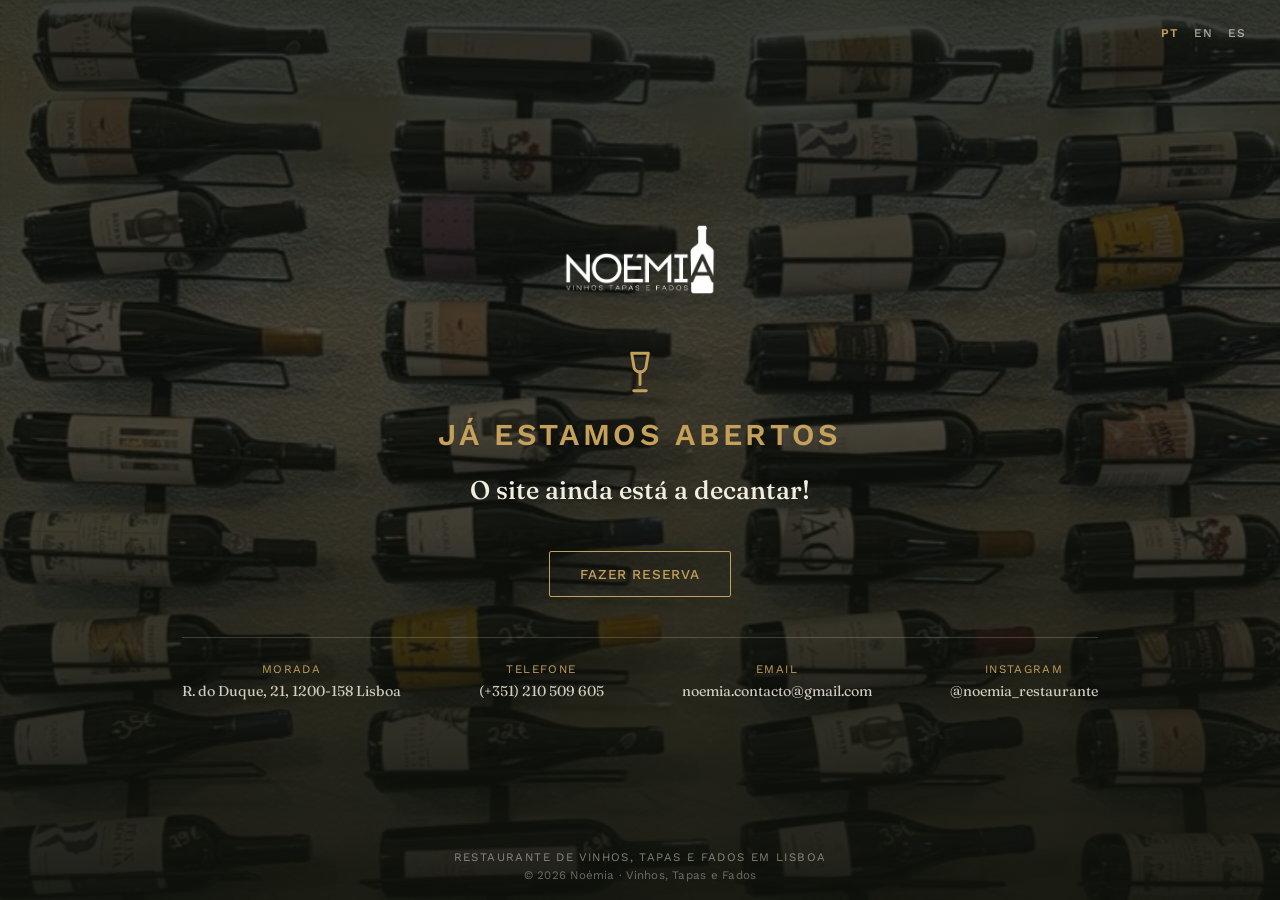
==== commit 020cac96: "Adicionar seletor de idioma PT/EN/ES à página "em breve" Liga a página ao sistema de traduções exist" ====
--- a/em-breve.html
+++ b/em-breve.html
@@ -73,8 +73,14 @@
 <div class="grain"></div>
 
 <div class="embreve">
+  <div class="embreve-langswitch lang-switch" role="group" data-i18n-aria-label="embreve.langswitch.aria" aria-label="Mudar idioma">
+    <button type="button" class="lang-btn" data-lang="pt">PT</button>
+    <button type="button" class="lang-btn" data-lang="en">EN</button>
+    <button type="button" class="lang-btn" data-lang="es">ES</button>
+  </div>
+
   <div class="embreve-media">
-    <img src="assets/img/parede-vinhos.jpg" alt="Parede de garrafas de vinho expostas no Noémia" loading="eager">
+    <img src="assets/img/parede-vinhos.jpg" alt="Parede de garrafas de vinho expostas no Noémia" data-i18n-alt="splitpanel.vinhos.img.alt" loading="eager">
     <div class="embreve-overlay"></div>
   </div>
 
@@ -83,38 +89,38 @@
 
     <svg class="embreve-icon" viewBox="0 0 24 24" fill="none" stroke="currentColor" stroke-width="1.4" stroke-linecap="round" stroke-linejoin="round" aria-hidden="true"><path d="M8 3h8l-1 6a3 3 0 0 1-3 3 3 3 0 0 1-3-3L8 3z"/><path d="M12 12v6"/><path d="M9 21h6"/></svg>
 
-    <p class="embreve-eyebrow">Já estamos abertos</p>
-    <h1 class="embreve-heading">O site ainda está a decantar!</h1>
+    <p class="embreve-eyebrow" data-i18n="embreve.eyebrow">Já estamos abertos</p>
+    <h1 class="embreve-heading" data-i18n="embreve.heading">O site ainda está a decantar!</h1>
 
-    <!-- NOTA PARA O CLIENTE: por agora liga para o restaurante; substituir pelo link da plataforma de reservas quando for enviado. -->
-    <a href="tel:+351210509605" class="btn btn-outline-light embreve-cta">Fazer Reserva</a>
+    <a href="https://reserve.dish.co/347019" target="_blank" rel="noopener" class="btn btn-outline-light embreve-cta" data-i18n="embreve.cta.reserva">Fazer Reserva</a>
 
     <div class="embreve-info">
       <div class="info-block">
-        <span class="info-label">Morada</span>
+        <span class="info-label" data-i18n="reservas.label.morada">Morada</span>
         <span class="info-value">R. do Duque, 21, 1200-158 Lisboa</span>
       </div>
       <div class="info-block">
-        <span class="info-label">Telefone</span>
+        <span class="info-label" data-i18n="reservas.label.telefone">Telefone</span>
         <span class="info-value"><a href="tel:+351210509605">(+351) 210 509 605</a></span>
       </div>
       <div class="info-block">
-        <span class="info-label">Email</span>
+        <span class="info-label" data-i18n="reservas.label.email">Email</span>
         <span class="info-value"><a href="mailto:noemia.contacto@gmail.com">noemia.contacto@gmail.com</a></span>
       </div>
       <div class="info-block">
-        <span class="info-label">Instagram</span>
+        <span class="info-label" data-i18n="reservas.label.instagram">Instagram</span>
         <span class="info-value"><a href="https://instagram.com/noemia_restaurante" target="_blank" rel="noopener">@noemia_restaurante</a></span>
       </div>
     </div>
   </div>
 
   <div class="embreve-footer">
-    <p class="embreve-tagline">Restaurante de Vinhos, Tapas e Fados em Lisboa</p>
-    <p class="embreve-credit">&copy; <span id="year"></span> Noémia · Vinhos, Tapas e Fados</p>
+    <p class="embreve-tagline" data-i18n="embreve.tagline">Restaurante de Vinhos, Tapas e Fados em Lisboa</p>
+    <p class="embreve-credit">&copy; <span id="year"></span> <span data-i18n="meta.tagline">Noémia · Vinhos, Tapas e Fados</span></p>
   </div>
 </div>
 
+<script src="assets/js/i18n.js"></script>
 <script>document.getElementById("year").textContent = new Date().getFullYear();</script>
 </body>
 </html>
--- a/assets/css/style.css
+++ b/assets/css/style.css
@@ -464,6 +464,9 @@
   position: relative; height:100%;
   display:flex; align-items:center; justify-content:center;
   overflow:hidden; text-align:center;
+}
+.embreve-langswitch{
+  position:absolute; top: clamp(14px, 3vh, 22px); right: clamp(16px, 4vw, 28px); z-index:2;
 }
 .embreve-media{ position:fixed; inset:0; z-index:0; }
 .embreve-media img{
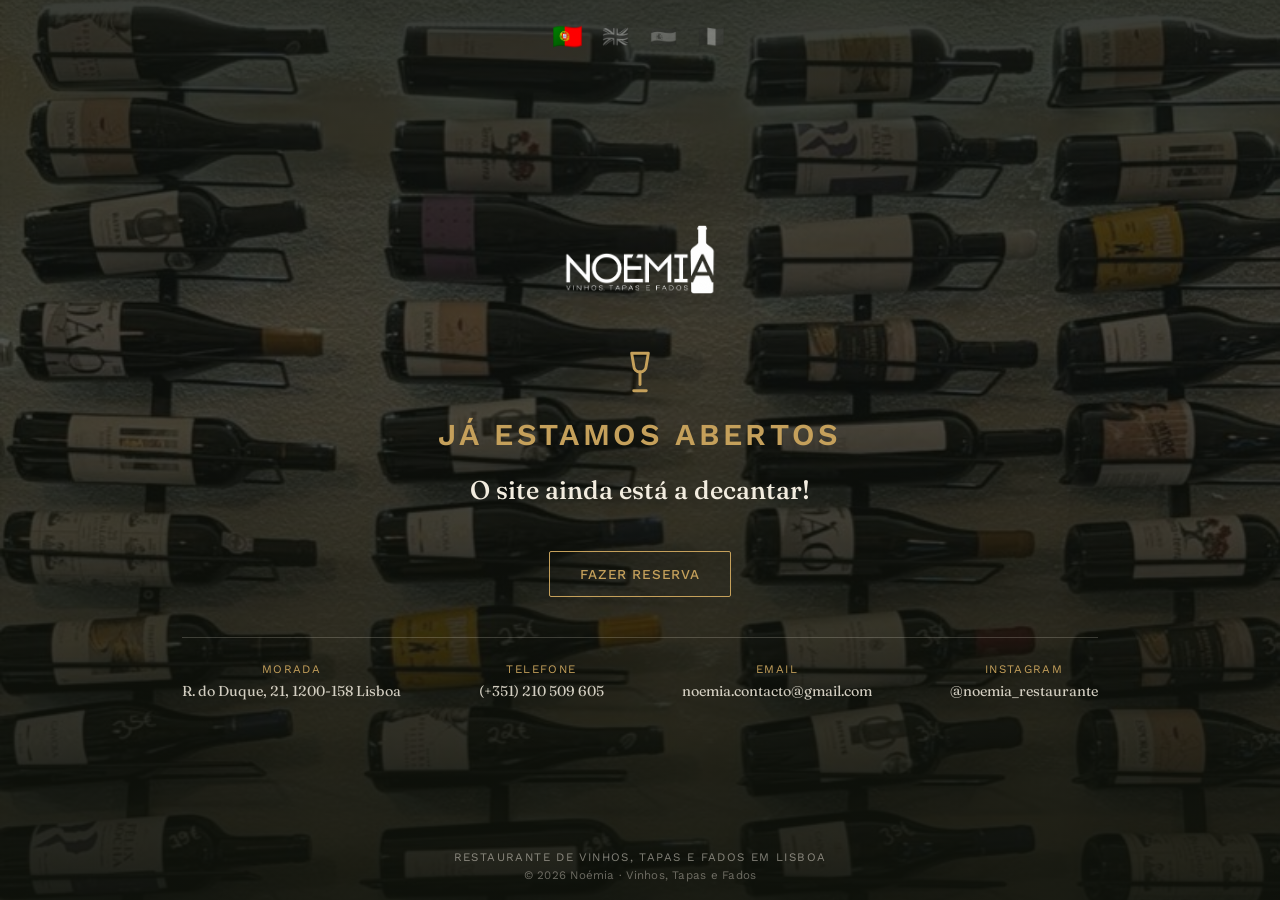
==== commit 5ad67762: "Centrar seletor de idioma, usar bandeiras e adicionar francês - Seletor de idioma passa a ficar cent" ====
--- a/em-breve.html
+++ b/em-breve.html
@@ -74,9 +74,10 @@
 
 <div class="embreve">
   <div class="embreve-langswitch lang-switch" role="group" data-i18n-aria-label="embreve.langswitch.aria" aria-label="Mudar idioma">
-    <button type="button" class="lang-btn" data-lang="pt">PT</button>
-    <button type="button" class="lang-btn" data-lang="en">EN</button>
-    <button type="button" class="lang-btn" data-lang="es">ES</button>
+    <button type="button" class="lang-btn" data-lang="pt" aria-label="Português" title="Português">🇵🇹</button>
+    <button type="button" class="lang-btn" data-lang="en" aria-label="English" title="English">🇬🇧</button>
+    <button type="button" class="lang-btn" data-lang="es" aria-label="Español" title="Español">🇪🇸</button>
+    <button type="button" class="lang-btn" data-lang="fr" aria-label="Français" title="Français">🇫🇷</button>
   </div>
 
   <div class="embreve-media">
--- a/assets/css/style.css
+++ b/assets/css/style.css
@@ -466,8 +466,16 @@
   overflow:hidden; text-align:center;
 }
 .embreve-langswitch{
-  position:absolute; top: clamp(14px, 3vh, 22px); right: clamp(16px, 4vw, 28px); z-index:2;
-}
+  position:absolute; top: clamp(14px, 3vh, 22px); left:50%; transform: translateX(-50%); z-index:2;
+  display:flex; gap: 10px;
+}
+.embreve-langswitch .lang-btn{
+  font-size: 1.35rem; line-height:1; padding: 4px 5px;
+  filter: grayscale(1); opacity:.55;
+  transition: filter .3s ease, opacity .3s ease, transform .3s ease;
+}
+.embreve-langswitch .lang-btn:hover{ filter: grayscale(.4); opacity:.85; }
+.embreve-langswitch .lang-btn.is-active{ filter: grayscale(0); opacity:1; transform: scale(1.15); }
 .embreve-media{ position:fixed; inset:0; z-index:0; }
 .embreve-media img{
   width:100%; height:100%; object-fit: cover; object-position: center 30%;
